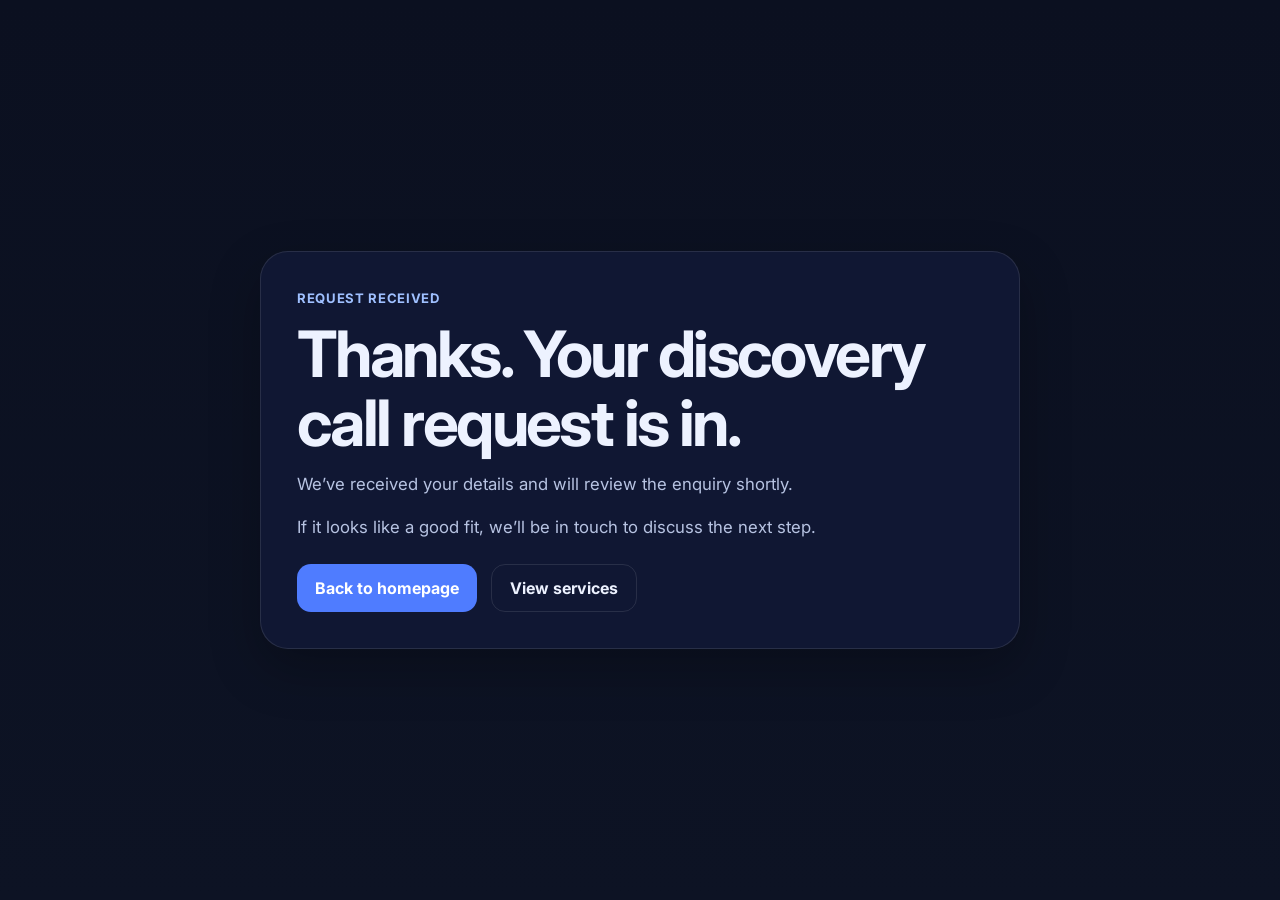
==== thank-you.html @ fa842e86 "Add spam protection and thank-you page" ====
<!doctype html>
<html lang="en">
<head>
  <meta charset="UTF-8" />
  <meta name="viewport" content="width=device-width, initial-scale=1.0" />
  <title>Thank You | innovatr.ai</title>
  <meta name="robots" content="noindex,nofollow" />
  <meta name="description" content="Thanks for contacting innovatr.ai. Your discovery call request has been received." />
  <link rel="canonical" href="https://innovatr.ai/thank-you.html" />
  <link rel="preconnect" href="https://fonts.googleapis.com">
  <link rel="preconnect" href="https://fonts.gstatic.com" crossorigin>
  <link href="https://fonts.googleapis.com/css2?family=Inter:wght@400;500;600;700;800&display=swap" rel="stylesheet">
  <style>
    :root {
      --bg: #0d1324;
      --panel: rgba(18, 25, 54, 0.88);
      --text: #edf2ff;
      --muted: #b7c3e2;
      --line: rgba(255,255,255,0.1);
      --brand: #4f7cff;
      --shadow: 0 20px 50px rgba(0, 0, 0, 0.25);
    }
    * { box-sizing: border-box; }
    body {
      margin: 0;
      min-height: 100vh;
      display: grid;
      place-items: center;
      padding: 24px;
      font-family: 'Inter', sans-serif;
      color: var(--text);
      background: linear-gradient(180deg, #0b1020 0%, #0d1324 100%);
    }
    .card {
      width: min(760px, 100%);
      padding: 36px;
      border-radius: 28px;
      background: var(--panel);
      border: 1px solid var(--line);
      box-shadow: var(--shadow);
    }
    .eyebrow {
      margin: 0 0 10px;
      color: #9fc0ff;
      font-size: .82rem;
      font-weight: 700;
      text-transform: uppercase;
      letter-spacing: .05em;
    }
    h1 {
      margin: 0 0 14px;
      line-height: 1.08;
      letter-spacing: -.04em;
      font-size: clamp(2.2rem, 5vw, 4rem);
    }
    p {
      margin: 0 0 16px;
      color: var(--muted);
      font-size: 1.05rem;
      line-height: 1.6;
    }
    .actions {
      display: flex;
      gap: 14px;
      flex-wrap: wrap;
      margin-top: 24px;
    }
    .btn {
      display: inline-flex;
      align-items: center;
      justify-content: center;
      padding: 13px 18px;
      border-radius: 14px;
      background: var(--brand);
      color: white;
      font-weight: 700;
      text-decoration: none;
    }
    .btn-secondary {
      background: transparent;
      border: 1px solid var(--line);
      color: var(--text);
    }
    @media (max-width: 640px) {
      .card { padding: 28px; }
      .btn, .btn-secondary { width: 100%; }
    }
  </style>
</head>
<body>
  <main class="card">
    <p class="eyebrow">Request received</p>
    <h1>Thanks. Your discovery call request is in.</h1>
    <p>We’ve received your details and will review the enquiry shortly.</p>
    <p>If it looks like a good fit, we’ll be in touch to discuss the next step.</p>
    <div class="actions">
      <a class="btn" href="index.html">Back to homepage</a>
      <a class="btn btn-secondary" href="index.html#services">View services</a>
    </div>
  </main>
</body>
</html>
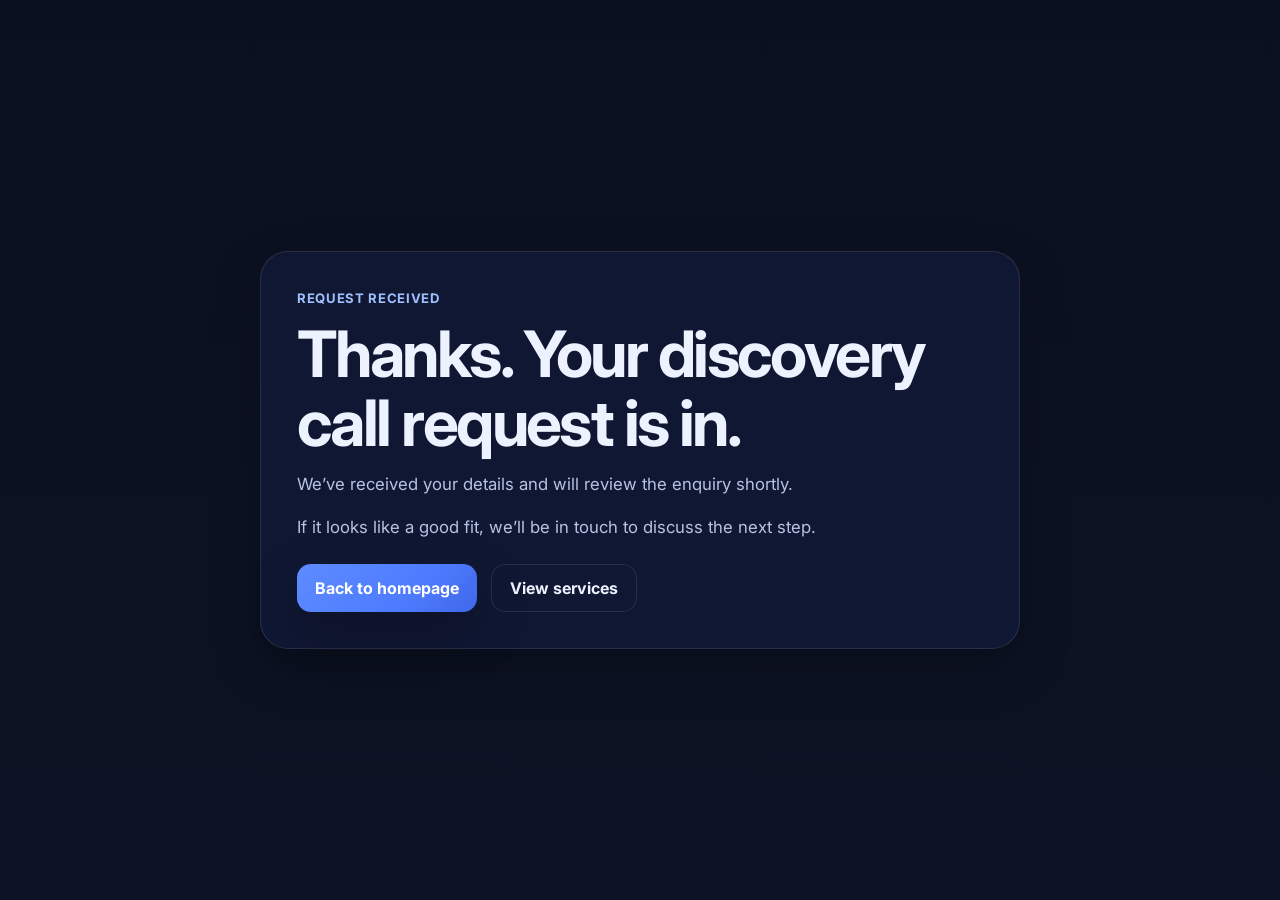
==== commit f8ef651d: "Polish button hover and loading states" ====
--- a/thank-you.html
+++ b/thank-you.html
@@ -69,17 +69,40 @@
       display: inline-flex;
       align-items: center;
       justify-content: center;
+      gap: 10px;
       padding: 13px 18px;
       border-radius: 14px;
-      background: var(--brand);
+      background: linear-gradient(135deg, #5d8bff 0%, var(--brand) 60%, #3f68ea 100%);
       color: white;
       font-weight: 700;
       text-decoration: none;
+      transition: transform .26s ease, box-shadow .26s ease, background .26s ease, border-color .26s ease;
+      box-shadow: var(--shadow);
+      will-change: transform;
+    }
+    .btn:hover {
+      transform: translateY(-2px);
+      box-shadow: 0 26px 60px rgba(0, 0, 0, 0.34);
+      background: linear-gradient(135deg, #6c97ff 0%, #5683ff 60%, #476ff0 100%);
+    }
+    .btn:active {
+      transform: translateY(0) scale(0.985);
+      box-shadow: 0 12px 30px rgba(0, 0, 0, 0.24);
+    }
+    .btn:focus-visible {
+      outline: 2px solid rgba(159, 192, 255, 0.95);
+      outline-offset: 3px;
     }
     .btn-secondary {
       background: transparent;
       border: 1px solid var(--line);
       color: var(--text);
+      box-shadow: none;
+    }
+    .btn-secondary:hover {
+      background: rgba(255,255,255,0.08);
+      border-color: rgba(255,255,255,0.18);
+      box-shadow: 0 18px 40px rgba(0, 0, 0, 0.22);
     }
     @media (max-width: 640px) {
       .card { padding: 28px; }
